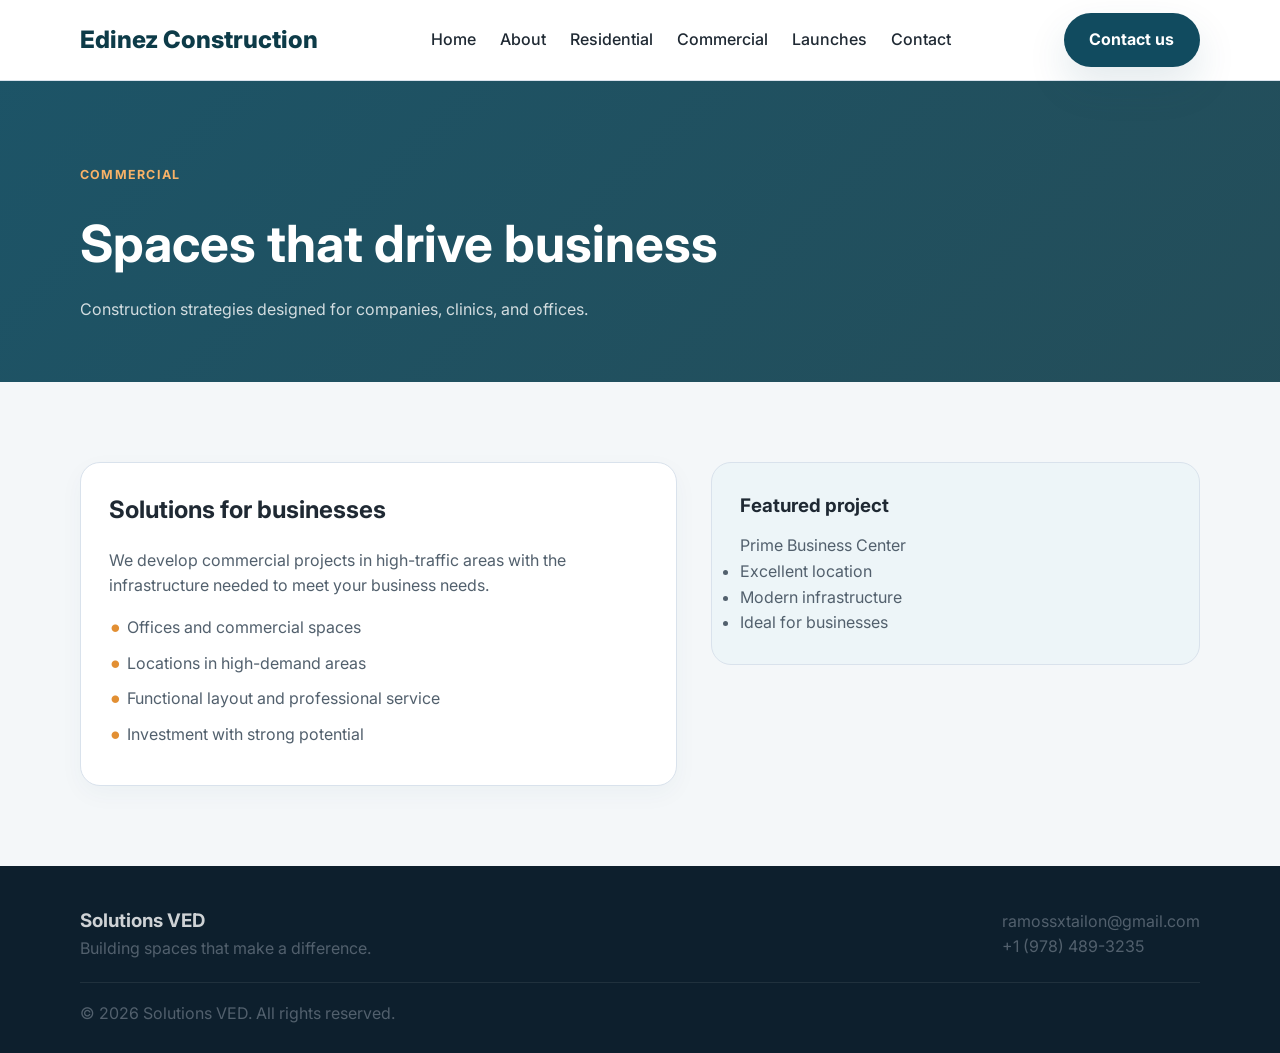
==== pages/commercial.html @ b6fb6a09 "Add files via upload" ====
<!DOCTYPE html>
<html lang="en-US">
  <head>
    <meta charset="UTF-8" />
    <meta name="viewport" content="width=device-width, initial-scale=1.0" />
    <title>Commercial | Edinez Construction</title>
    <meta name="description" content="Commercial developments from Edinez Construction." />
    <link rel="preconnect" href="https://fonts.googleapis.com" />
    <link rel="preconnect" href="https://fonts.gstatic.com" crossorigin />
    <link
      href="https://fonts.googleapis.com/css2?family=Inter:wght@400;500;600;700;800&display=swap"
      rel="stylesheet"
    />
    <link rel="stylesheet" href="../assets/css/style.css" />
  </head>
  <body>
    <header class="site-header">
      <div class="container nav-wrap">
        <a href="../index.html" class="logo">Edinez <span>Construction</span></a>
        <nav class="main-nav">
          <a href="../index.html">Home</a>
          <a href="about.html">About</a>
          <a href="residential.html">Residential</a>
          <a href="commercial.html">Commercial</a>
          <a href="launches.html">Launches</a>
          <a href="contact.html">Contact</a>
        </nav>
        <a href="contact.html" class="btn btn-primary">Contact us</a>
      </div>
    </header>

    <main>
      <section class="page-banner">
        <div class="container">
          <span class="eyebrow">Commercial</span>
          <h1>Spaces that drive business</h1>
          <p>Construction strategies designed for companies, clinics, and offices.</p>
        </div>
      </section>

      <section class="page-content">
        <div class="container content-grid">
          <div class="content-card">
            <h3>Solutions for businesses</h3>
            <p>
              We develop commercial projects in high-traffic areas with the infrastructure
              needed to meet your business needs.
            </p>
            <ul>
              <li>Offices and commercial spaces</li>
              <li>Locations in high-demand areas</li>
              <li>Functional layout and professional service</li>
              <li>Investment with strong potential</li>
            </ul>
          </div>

          <aside class="info-box">
            <h3>Featured project</h3>
            <p>Prime Business Center</p>
            <ul>
              <li>Excellent location</li>
              <li>Modern infrastructure</li>
              <li>Ideal for businesses</li>
            </ul>
          </aside>
        </div>
      </section>
    </main>

    <footer class="site-footer">
      <div class="container footer-wrap">
        <div>
          <h3>Solutions VED</h3>
          <p>Building spaces that make a difference.</p>
        </div>
        <div>
          <p>ramossxtailon@gmail.com</p>
          <p>+1 (978) 489-3235</p>
        </div>
      </div>
      <div class="container footer-bottom">
        <p>© <span id="year"></span> Solutions VED. All rights reserved.</p>
      </div>
    </footer>

    <script src="../assets/js/script.js"></script>
  </body>
</html>
---- assets/css/style.css ----
:root {
  --color-primary: #114b5f;
  --color-primary-dark: #0d3b48;
  --color-accent: #f7b267;
  --color-accent-dark: #e28f33;
  --color-text: #1f2933;
  --color-muted: #52606d;
  --color-bg: #f4f7f9;
  --color-white: #ffffff;
  --color-line: #d9e2ec;
  --shadow: 0 18px 40px rgba(17, 75, 95, 0.12);
}

* {
  margin: 0;
  padding: 0;
  box-sizing: border-box;
}

html {
  scroll-behavior: smooth;
}

body {
  font-family: "Inter", sans-serif;
  background: var(--color-bg);
  color: var(--color-text);
  line-height: 1.6;
}

p {
  color: var(--color-muted);
}

a {
  text-decoration: none;
}

img {
  max-width: 100%;
  display: block;
}

.container {
  width: min(1120px, 90vw);
  margin: 0 auto;
}

.section {
  padding: 90px 0;
}

.alt-bg {
  background: #edf3f6;
}

.site-header {
  position: sticky;
  top: 0;
  z-index: 20;
  background: rgba(255, 255, 255, 0.94);
  backdrop-filter: blur(12px);
  border-bottom: 1px solid var(--color-line);
}

.nav-wrap {
  display: flex;
  align-items: center;
  justify-content: space-between;
  min-height: 80px;
  gap: 24px;
}

.logo {
  font-size: 1.5rem;
  font-weight: 800;
  color: var(--color-primary-dark);
}

.logo-solutions {
  color: #0d5bd7;
}

.logo-ved {
  color: var(--color-accent-dark);
}

.main-nav {
  display: flex;
  align-items: center;
  gap: 24px;
  flex-wrap: wrap;
}

.main-nav a {
  color: var(--color-text);
  font-weight: 500;
  transition: color 0.2s ease;
}

.main-nav a:hover,
.main-nav a:focus {
  color: var(--color-primary);
}

.btn {
  display: inline-flex;
  align-items: center;
  justify-content: center;
  border-radius: 999px;
  padding: 0.9rem 1.6rem;
  font-weight: 700;
  transition: all 0.2s ease;
}

.btn-primary {
  background: var(--color-primary);
  color: var(--color-white);
  box-shadow: var(--shadow);
}

.btn-primary:hover {
  background: var(--color-primary-dark);
}

.btn-secondary {
  background: transparent;
  border: 1px solid rgba(17, 75, 95, 0.2);
  color: var(--color-primary-dark);
}

.hero {
  position: relative;
  overflow: hidden;
  background: linear-gradient(135deg, rgba(17, 75, 95, 0.48), rgba(13, 59, 72, 0.38));
  color: var(--color-white);
  padding: 100px 0 80px;
}

.hero::before,
.hero::after {
  content: "";
  position: absolute;
  top: 0;
  width: 47%;
  height: 100%;
  background-repeat: no-repeat;
  background-size: cover;
  background-position: center;
  opacity: 0.9;
  z-index: 0;
}

.hero::before {
  left: 0;
  background-image: url("../../image/home1.png");
  clip-path: polygon(0 0, 100% 0, 0 100%);
}

.hero::after {
  right: 0;
  background-image: url("../../image/home2.png");
  clip-path: polygon(100% 0, 100% 100%, 0 100%);
}

.hero-grid {
  position: relative;
  z-index: 1;
  display: grid;
  grid-template-columns: 1.2fr 0.8fr;
  align-items: center;
  gap: 42px;
}

.eyebrow {
  display: inline-block;
  letter-spacing: 0.1em;
  text-transform: uppercase;
  font-size: 0.78rem;
  font-weight: 700;
  color: var(--color-accent);
  margin-bottom: 18px;
}

.hero-copy h1 {
  font-size: clamp(2.5rem, 5vw, 4.2rem);
  line-height: 1.08;
  margin-bottom: 18px;
}

.hero-copy p {
  font-size: 1.08rem;
  color: rgba(255, 255, 255, 0.8);
  max-width: 580px;
}

.hero-actions {
  display: flex;
  gap: 16px;
  margin: 28px 0;
  flex-wrap: wrap;
}

.hero-stats {
  display: flex;
  flex-wrap: wrap;
  gap: 34px;
  list-style: none;
  padding: 0;
  margin-top: 18px;
}

.hero-stats li {
  display: flex;
  flex-direction: column;
  gap: 4px;
}

.hero-stats strong {
  font-size: 1.7rem;
  color: var(--color-white);
}

.hero-stats span {
  color: rgba(255, 255, 255, 0.7);
  font-size: 0.92rem;
}

.hero-visual {
  display: flex;
  justify-content: center;
}

.card-highlight {
  width: min(440px, 100%);
  background: rgba(255, 255, 255, 0.08);
  border: 1px solid rgba(255, 255, 255, 0.18);
  border-radius: 28px;
  padding: 28px;
  box-shadow: var(--shadow);
}

.card-highlight span {
  color: var(--color-accent);
  font-size: 0.78rem;
  text-transform: uppercase;
  letter-spacing: 0.08em;
}

.card-highlight h3 {
  margin-top: 16px;
  margin-bottom: 12px;
  font-size: 2rem;
}

.card-highlight p {
  color: rgba(255, 255, 255, 0.8);
  margin-bottom: 18px;
}

.card-highlight strong {
  font-size: 1.5rem;
  color: var(--color-white);
}

.section-header {
  text-align: center;
  max-width: 700px;
  margin: 0 auto 44px;
}

.section-header h2 {
  font-size: clamp(2rem, 4vw, 3rem);
  line-height: 1.2;
}

.category-grid,
.features-grid,
.project-grid {
  display: grid;
  gap: 28px;
}

.category-grid {
  grid-template-columns: repeat(3, minmax(0, 1fr));
}

.category-card,
.feature-item,
.project-card {
  background: var(--color-white);
  border: 1px solid var(--color-line);
  border-radius: 22px;
  overflow: hidden;
  box-shadow: 0 8px 26px rgba(17, 75, 95, 0.05);
}

.category-card {
  padding: 28px 22px;
}

.icon {
  width: 62px;
  height: 62px;
  border-radius: 18px;
  display: grid;
  place-items: center;
  background: rgba(17, 75, 95, 0.08);
  font-size: 2rem;
  margin-bottom: 18px;
}

.category-card h3 {
  margin-bottom: 10px;
  font-size: 1.45rem;
}

.category-card p {
  color: var(--color-muted);
  margin-bottom: 18px;
}

.category-card a {
  color: var(--color-primary);
  font-weight: 700;
}

.features-grid {
  grid-template-columns: repeat(3, minmax(0, 1fr));
}

.feature-item {
  padding: 34px 24px;
}

.feature-item h3 {
  margin-bottom: 14px;
}

.feature-item p {
  color: var(--color-muted);
}

.quality-panel {
  min-height: 220px;
  background: rgba(255, 255, 255, 0.35);
  border: 1px solid rgba(17, 75, 95, 0.08);
  border-radius: 22px;
  max-width: 980px;
  margin: 0 auto;
}

.project-grid {
  grid-template-columns: repeat(3, minmax(0, 1fr));
}

.split-tabs {
  display: grid;
  grid-template-columns: 1fr 1fr;
  gap: 18px;
  margin-top: 10px;
}

.split-card {
  position: relative;
  min-height: 280px;
  border: 1px solid var(--color-line);
  background: linear-gradient(135deg, rgba(255, 255, 255, 0.96), rgba(242, 247, 249, 0.92));
  box-shadow: 0 14px 32px rgba(17, 75, 95, 0.08);
  display: flex;
  align-items: center;
}

.split-card-left {
  clip-path: polygon(0 0, 100% 0, 82% 100%, 0 100%);
  margin-right: 10px;
}

.split-card-right {
  clip-path: polygon(18% 0, 100% 0, 100% 100%, 0 100%);
  margin-left: 10px;
}

.split-card-inner {
  width: min(76%, 420px);
  padding: 30px 28px;
  position: relative;
  z-index: 1;
}

.split-card-left .split-card-inner {
  margin-left: 18px;
}

.split-card-right .split-card-inner {
  margin-left: auto;
  margin-right: 18px;
  text-align: right;
}

.split-card span {
  color: var(--color-accent-dark);
  font-size: 0.8rem;
  text-transform: uppercase;
  font-weight: 700;
  letter-spacing: 0.08em;
}

.split-card h3 {
  margin: 12px 0 10px;
  font-size: clamp(1.6rem, 2vw, 2.2rem);
  color: var(--color-primary-dark);
}

.split-card p {
  color: var(--color-muted);
  line-height: 1.7;
}

.project-image {
  height: 220px;
  background-size: cover;
  background-position: center;
}

.bg-one {
  background-image: linear-gradient(rgba(17, 75, 95, 0.14), rgba(17, 75, 95, 0.14)), url('https://images.unsplash.com/photo-1512917774080-9991f1c4c750?auto=format&fit=crop&w=900&q=80');
}

.bg-two {
  background-image: linear-gradient(rgba(17, 75, 95, 0.14), rgba(17, 75, 95, 0.14)), url('https://images.unsplash.com/photo-1486406146926-c627a92ad1ab?auto=format&fit=crop&w=900&q=80');
}

.bg-three {
  background-image: linear-gradient(rgba(17, 75, 95, 0.14), rgba(17, 75, 95, 0.14)), url('https://images.unsplash.com/photo-1505693416388-ac5ce068fe85?auto=format&fit=crop&w=900&q=80');
}

.project-content {
  padding: 22px 20px 26px;
}

.project-content span {
  color: var(--color-accent-dark);
  font-size: 0.8rem;
  text-transform: uppercase;
  font-weight: 700;
}

.project-content h3 {
  margin: 8px 0 10px;
  font-size: 1.5rem;
}

.project-content p {
  color: var(--color-muted);
  margin-bottom: 16px;
}

.project-content strong {
  color: var(--color-primary-dark);
  font-size: 1.2rem;
}

.page-banner {
  background: linear-gradient(135deg, rgba(17, 75, 95, 0.95), rgba(13, 59, 72, 0.9));
  color: var(--color-white);
  padding: 80px 0 60px;
}

.page-banner h1 {
  font-size: clamp(2.2rem, 4vw, 3.5rem);
  margin-bottom: 12px;
}

.page-banner p {
  color: rgba(255, 255, 255, 0.8);
}

.page-content {
  padding: 80px 0;
}

.content-grid {
  display: grid;
  grid-template-columns: 1.1fr 0.9fr;
  gap: 34px;
  align-items: start;
}

.content-card {
  background: var(--color-white);
  border: 1px solid var(--color-line);
  border-radius: 20px;
  padding: 28px;
  box-shadow: 0 8px 24px rgba(17, 75, 95, 0.04);
}

.content-card h3 {
  margin-bottom: 18px;
  font-size: 1.5rem;
}

.content-card ul {
  list-style: none;
  padding: 0;
  margin-top: 16px;
}

.content-card li {
  position: relative;
  padding-left: 18px;
  margin-bottom: 10px;
  color: var(--color-muted);
}

.content-card li::before {
  content: "•";
  position: absolute;
  left: 0;
  color: var(--color-accent-dark);
  font-size: 1.5rem;
  line-height: 1;
}

.quote-form-card {
  overflow: visible;
}

.quote-form {
  display: flex;
  flex-direction: column;
  gap: 20px;
}

.form-grid {
  display: grid;
  grid-template-columns: repeat(2, minmax(0, 1fr));
  gap: 18px;
}

.form-field {
  display: flex;
  flex-direction: column;
  gap: 8px;
  color: var(--color-text);
  font-weight: 600;
}

.form-field span {
  font-size: 0.92rem;
}

.form-field input,
.form-field select,
.form-field textarea {
  width: 100%;
  border: 1px solid var(--color-line);
  background: #f9fbfc;
  border-radius: 12px;
  padding: 0.9rem 1rem;
  font: inherit;
  color: var(--color-text);
}

.form-field input:focus,
.form-field select:focus,
.form-field textarea:focus {
  outline: 2px solid rgba(17, 75, 95, 0.2);
  border-color: var(--color-primary);
}

.full-width {
  grid-column: 1 / -1;
}

.quote-status {
  min-height: 24px;
  color: var(--color-primary);
  font-weight: 600;
}

.hours-box {
  margin-top: 24px;
}

.hours-box h3 {
  margin-bottom: 12px;
}

.info-box {
  background: #edf5f8;
  border: 1px solid var(--color-line);
  border-radius: 20px;
  padding: 28px;
}

.info-box h3 {
  margin-bottom: 12px;
}

.info-box p,
.info-box li {
  color: var(--color-muted);
}

.site-footer {
  background: #0d1f2d;
  color: rgba(255, 255, 255, 0.8);
  padding-top: 40px;
}

.footer-wrap,
.footer-bottom {
  display: flex;
  justify-content: space-between;
  gap: 20px;
  align-items: center;
}

.footer-wrap {
  padding-bottom: 20px;
}

.footer-bottom {
  border-top: 1px solid rgba(255, 255, 255, 0.08);
  padding: 18px 0 26px;
}

@media (max-width: 860px) {
  .nav-wrap,
  .footer-wrap,
  .footer-bottom,
  .hero-grid,
  .content-grid {
    grid-template-columns: 1fr;
    flex-direction: column;
    align-items: flex-start;
  }

  .nav-wrap {
    padding: 18px 0;
  }

  .main-nav {
    gap: 14px;
  }

  .category-grid,
  .features-grid,
  .project-grid {
    grid-template-columns: 1fr;
  }

  .hero {
    padding-top: 72px;
  }
}
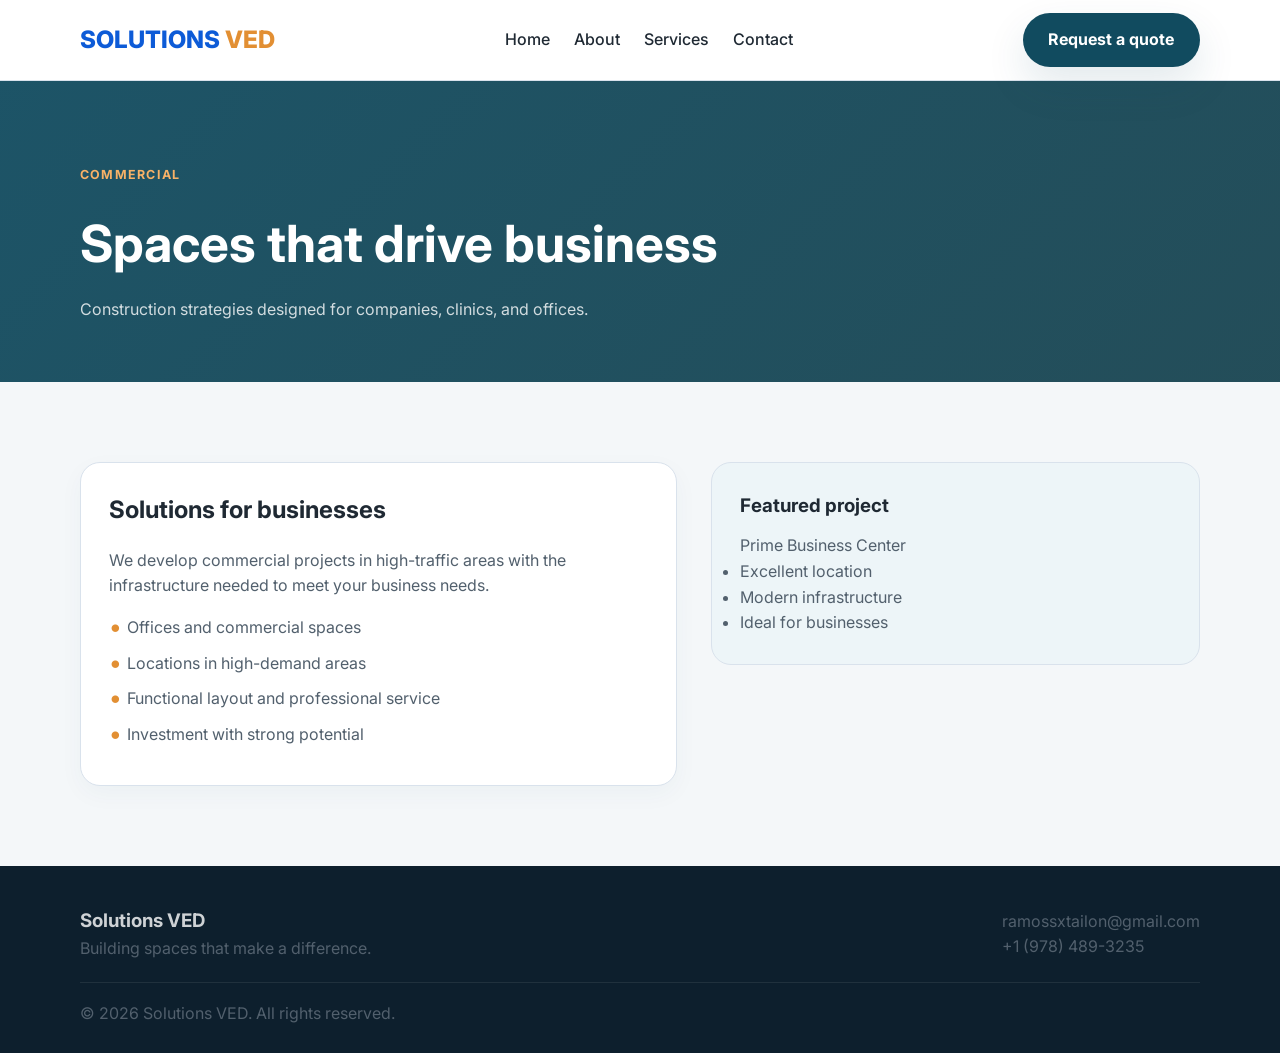
==== commit e774cdb2: "Add files via upload new version" ====
--- a/pages/commercial.html
+++ b/pages/commercial.html
@@ -16,16 +16,14 @@
   <body>
     <header class="site-header">
       <div class="container nav-wrap">
-        <a href="../index.html" class="logo">Edinez <span>Construction</span></a>
+        <a href="../index.html" class="logo"><span class="logo-solutions">SOLUTIONS</span> <span class="logo-ved">VED</span></a>
         <nav class="main-nav">
           <a href="../index.html">Home</a>
           <a href="about.html">About</a>
-          <a href="residential.html">Residential</a>
-          <a href="commercial.html">Commercial</a>
-          <a href="launches.html">Launches</a>
+          <a href="services.html">Services</a>
           <a href="contact.html">Contact</a>
         </nav>
-        <a href="contact.html" class="btn btn-primary">Contact us</a>
+        <a href="contact.html#quote-form" class="btn btn-primary">Request a quote</a>
       </div>
     </header>
 
